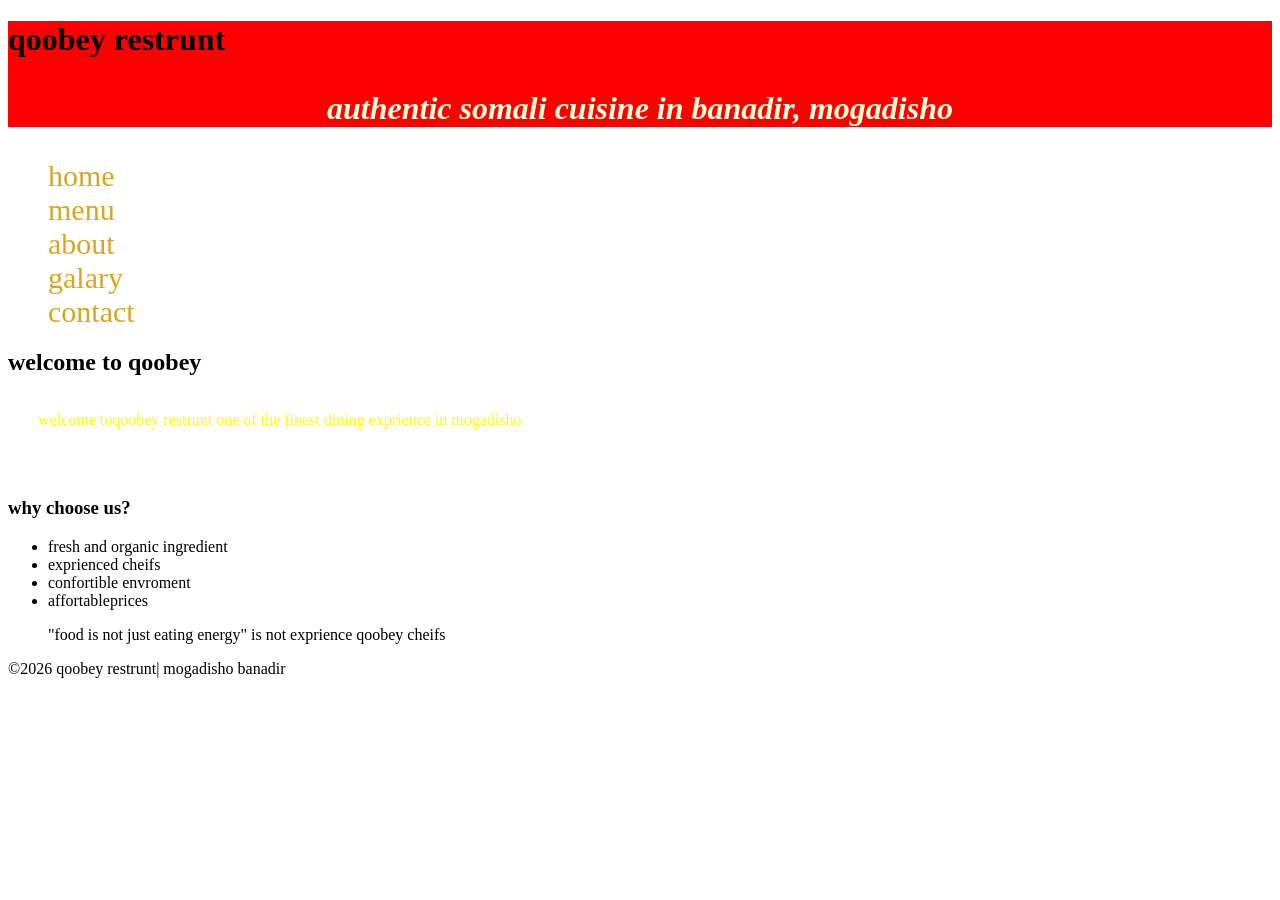
==== index.html @ e8970a74 "Add files via upload" ====
<!DOCTYPE html>
<html lang="en">
<head>
    <meta charset="UTF-8">
    <meta name="viewport" content="width=device-width, initial-scale=1.0">
    <title>qoobey restrunt</title>
</head>
<body>
    <link rel="stylesheet" href="ras.Css">
    <header>
        <h1>qoobey restrunt</h1>
        <p class="index.html"><span>authentic somali cuisine</span> in banadir,
             mogadisho</p>
    </header>
    <nav>
        <ul>
          <li> <a href="index.html">home</a></li>
          <li> <a href="menu.html">menu</a></li>
          <li> <a href="about.html">about</a></li>
          <li> <a href="galary.html">galary</a></li>
         <li> <a href="contact.html">contact</a></li>



        </ul>
    </nav>
    <main>
        <h2>welcome  to qoobey</h2>
        <p>welcome to<span>qoobey restrunt</span>
             one of the finest dining exprience in mogadisho</p>
             <img src="" alt="">
             <h3> why choose us?</h3>
             <ul>
                <li>fresh and organic ingredient</li>
                <li>exprienced cheifs</li>
                <li>confortible envroment</li>
                <li>affortableprices</li>
             </ul>
             <blockquote>
                "food is not just eating energy" is not exprience qoobey cheifs
             </blockquote>
    </main>
    <footer class="index">
        <p>&copy;2026 qoobey restrunt| mogadisho banadir</p>
    </footer>   
</body>
</html>
---- ras.Css ----
*{
    font-family: Georgia, 'Times New Roman', Times, serif
    ;
}
body{
    background-image: url(bariss.jpg);
    background-size: 100vw 200vh;
    background-repeat: no-repeat;
    background-origin: padding-box;
}
header{
    background-color: red;
}
p index.html{
    color: blue;
}


}
    
    

header h1{
    font-size: 2em;
    text-align: center;
    color: blue;
}
header p{
    color: #fffedc;
    font-size: 2em;
    font-style: italic;
    font-weight: 800;
    text-align: center;
}
nav a{
    color: goldenrod;
    font-size: 30px;
    text-decoration: none;
}
nav ul{
    list-style-type: none;
}
main p{
    line-height: 3em;
    color: yellow;
    letter-spacing: 20%;
    text-indent: 30px;


}


.ul menu{
    color: blue;
    text-align: center;

}
.footer{
    background-color: lightcoral;
    height: 100px;
    font-size: medium;
    font-style: italic;
}
 .footer about{
     background-color: lightcoral;
    height: 100px;
    font-size: medium;
    font-style: italic;
}
#h2 menu{
    background-color: blue;
    color: green;
}
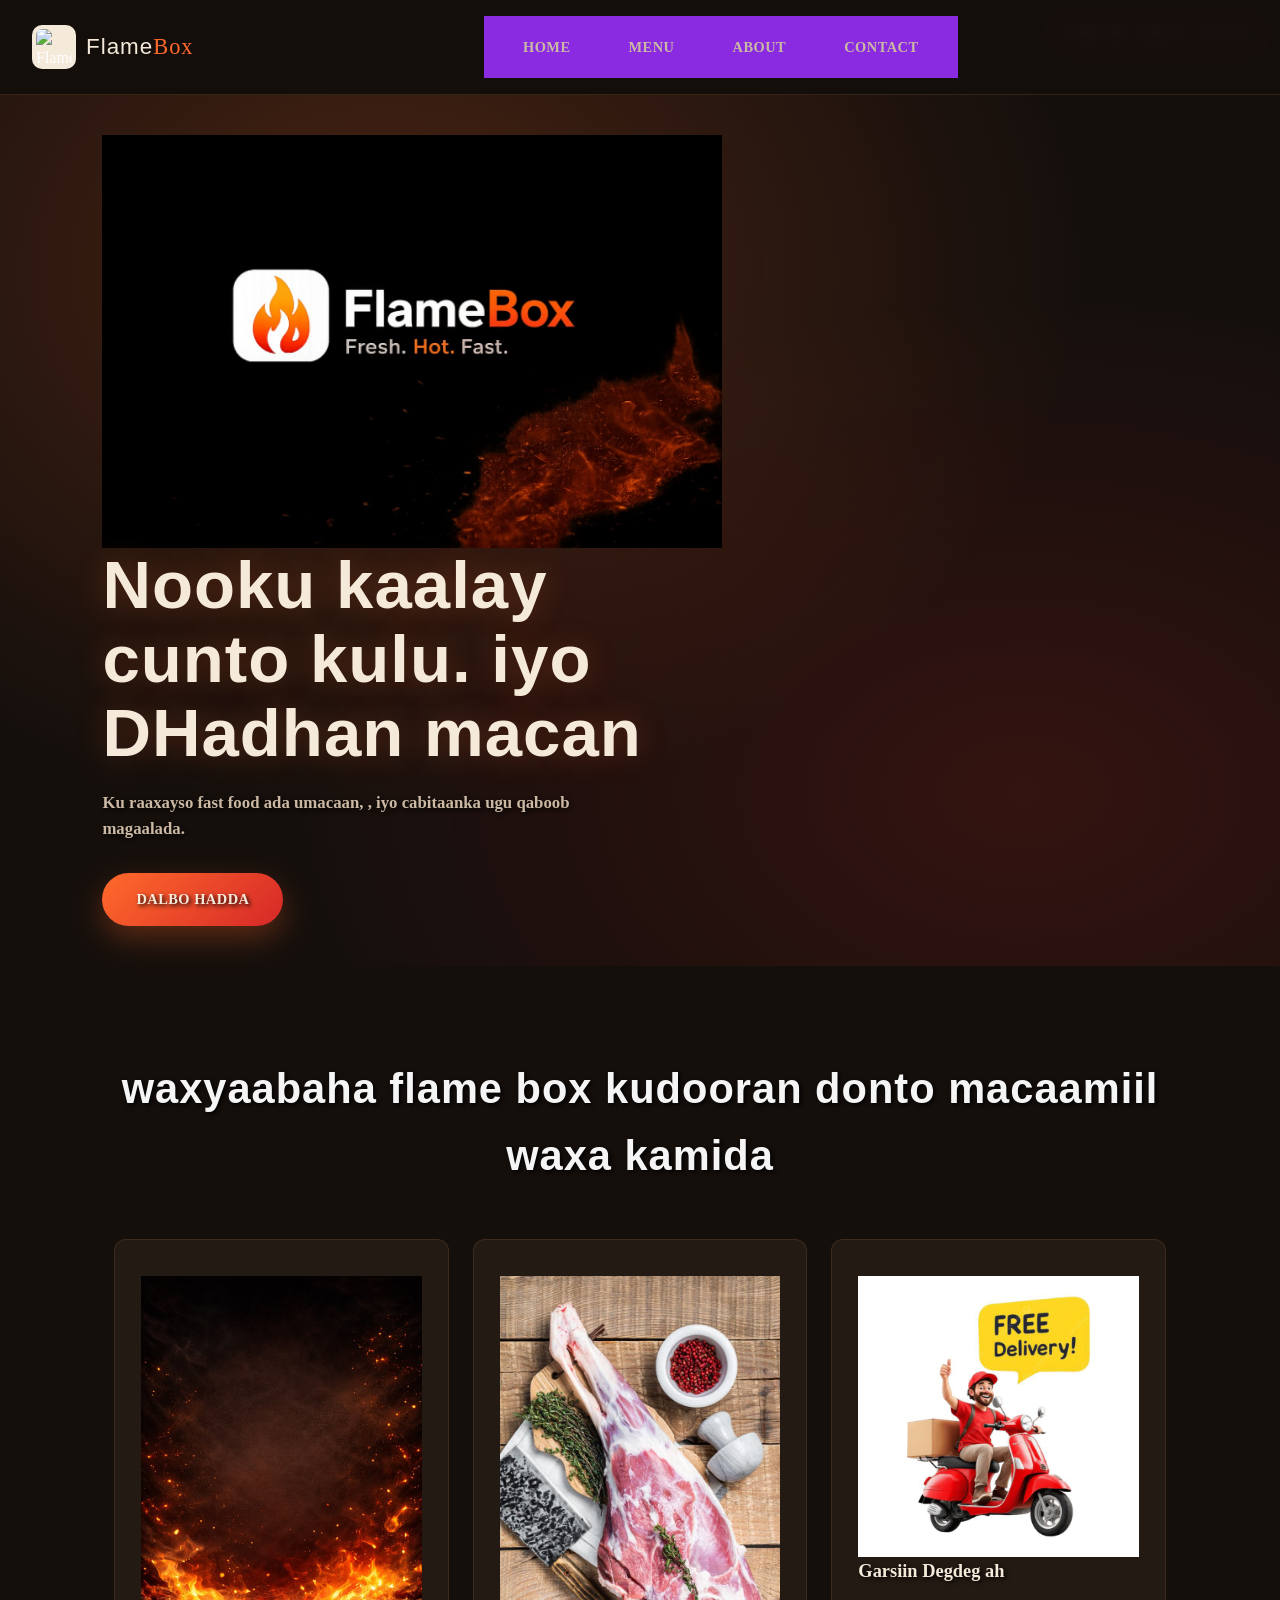
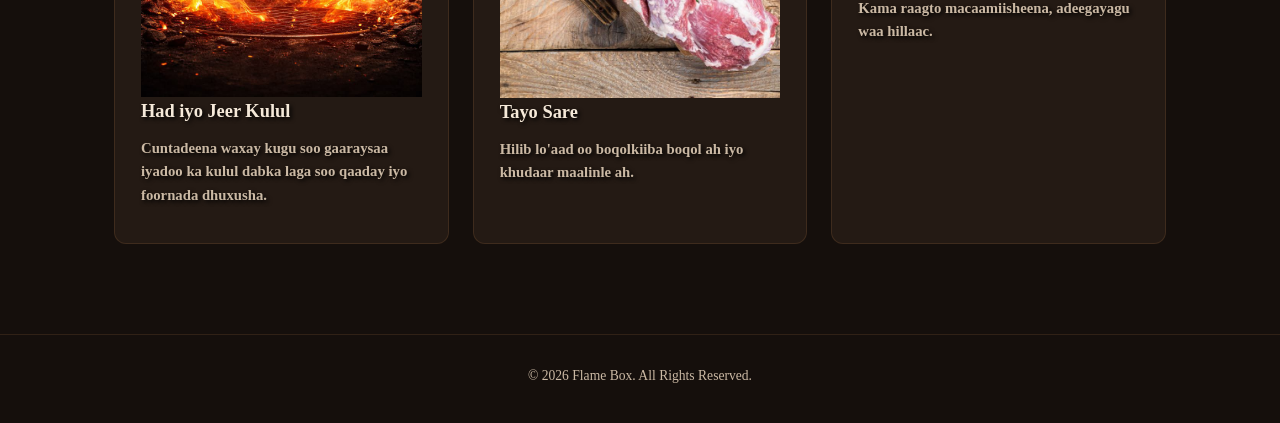
==== commit a6f7baad: "Add files via upload" ====
--- a/index.html
+++ b/index.html
@@ -1,47 +1,68 @@
+
 <!DOCTYPE html>
-<html lang="en">
+<html lang="so">
 <head>
     <meta charset="UTF-8">
     <meta name="viewport" content="width=device-width, initial-scale=1.0">
-    <title>qoobey restrunt</title>
+    <title>Flame Box | Fresh. Hot. Fast.</title>
+    <link rel="stylesheet" href="style.css">
 </head>
 <body>
-    <link rel="stylesheet" href="ras.Css">
-    <header>
-        <h1>qoobey restrunt</h1>
-        <p class="index.html"><span>authentic somali cuisine</span> in banadir,
-             mogadisho</p>
+
+    <header class="main-header">
+        <div class="logo-container">
+            <img src="logo123.jpeg" alt="Flame Box Logo" class="site-logo">
+            <div class="logo-text">Flame<span>Box</span></div>
+        </div>
+        <nav class="navbar">
+            <ul>
+                <li><a href="index.html">home</a></li>
+                <li><a href="menu.html">menu</a></li>
+                <li><a href="about.html">about</a></li>
+                <li><a href="contact.html">contact</a></li>
+            </ul>
+        </nav>
     </header>
-    <nav>
-        <ul>
-          <li> <a href="index.html">home</a></li>
-          <li> <a href="menu.html">menu</a></li>
-          <li> <a href="about.html">about</a></li>
-          <li> <a href="galary.html">galary</a></li>
-         <li> <a href="contact.html">contact</a></li>
 
+    <main>
+        <section class="hero-section">
+            <div class="hero-text">
+                <span class="badge">FRESH • HOT • FAST</span>
+                <img src="logo.jpeg" alt="Logo">
+                <h1>Nooku kaalay cunto kulu. iyo DHadhan macan </h1>
+                <p>Ku raaxayso fast food ada umacaan,  , iyo cabitaanka ugu qaboob magaalada.</p>
+                <a href="menu.html" class="cta-btn">Dalbo Hadda</a>
+            </div>
+        </section>
 
+        <section class="special-dishes">
+            <h2 class="section-title">waxyaabaha flame box kudooran donto macaamiil waxa kamida</h2>
+            <div class="card-grid">
+                <div class="food-card">
+                    <img src="kuleel.jpeg" alt="kulul">
+                    <h3>Had iyo Jeer Kulul</h3>
+                    <p>Cuntadeena waxay kugu soo gaaraysaa iyadoo ka kulul dabka laga soo qaaday iyo foornada dhuxusha.</p>
+                </div>
+                <div class="food-card">
+                    <img src="ari.jpeg" alt="ari">
+                    <h3>Tayo Sare</h3>
+                    <p>Hilib lo'aad oo boqolkiiba boqol ah iyo khudaar maalinle ah.</p>
+                </div>
+                <div class="food-card">
+                    <img src="degdeg.jpeg" alt="degdeg">
+                    <h3>Garsiin Degdeg ah</h3>
+                    <p>Kama raagto macaamiisheena, adeegayagu waa hillaac.</p>
+                </div>
+            </div>
+        </section>
+    </main>
 
-        </ul>
-    </nav>
-    <main>
-        <h2>welcome  to qoobey</h2>
-        <p>welcome to<span>qoobey restrunt</span>
-             one of the finest dining exprience in mogadisho</p>
-             <img src="" alt="">
-             <h3> why choose us?</h3>
-             <ul>
-                <li>fresh and organic ingredient</li>
-                <li>exprienced cheifs</li>
-                <li>confortible envroment</li>
-                <li>affortableprices</li>
-             </ul>
-             <blockquote>
-                "food is not just eating energy" is not exprience qoobey cheifs
-             </blockquote>
-    </main>
-    <footer class="index">
-        <p>&copy;2026 qoobey restrunt| mogadisho banadir</p>
-    </footer>   
+    <footer class="main-footer">
+        <p>&copy; 2026 Flame Box. All Rights Reserved.</p>
+        <div class="student-info">
+            
+        </div>
+    </footer>
+
 </body>
-</html> +</html>
--- a/style.css
+++ b/style.css
@@ -0,0 +1,612 @@
+*{
+    font-family: 'Times New Roman', Times, serif; 
+
+    
+}
+body{
+    margin: 0;
+    padding: 0;
+    background-size: 100% 100%;
+    background-position: center ;
+    background-attachment: fixed;
+    min-height: 100vh;
+    
+    
+}
+
+header{
+    background:rgb(4, 4, 40);
+    color:white;
+    padding:15px;
+}
+
+nav{
+    background:blueviolet;
+    padding:10px;
+    list-style: none;
+}
+
+nav a{
+    color:#212121;
+    text-decoration:none;
+    margin:0 15px;
+    font-weight:bold;
+    
+    
+}
+
+nav a:hover{
+    color:#B22222;
+}
+
+.page-padding{
+    color:rgb(22, 11, 243);
+    font-weight: bold;
+    text-shadow: 2px 2px 4px rgba(0, 0, 0, 0);
+    
+}
+.hero-section{
+    color:rgb(12, 25, 207);
+    font-weight: bold;
+    text-shadow: 2px 2px 4px rgba(5, 5, 5, 5);
+}
+.special-dishes{
+    color:whitesmoke;
+    font-weight: bold;
+    text-shadow: 2px 2px 4px rgba(2, 2, 2, 2);
+}
+
+
+:root {
+  --char-black: #150f0c;
+  --char-black-2: #1e1611;
+  --card-bg: #241a14;
+  --flame-orange: #ff6a2b;
+  --ember-red: #d62828;
+  --gold: #f2a65a;
+  --cream: #f5e9d9;
+  --cream-dim: #cbb9a4;
+
+  --font-display: 'Anton', 'Bebas Neue', sans-serif;
+  --font-body: 'Inter', sans-serif;
+}
+
+* { margin: 0; padding: 0; box-sizing: border-box; }
+
+body {
+  background: var(--char-black);
+  color: var(--cream);
+  font-family: var(--font-body);
+  line-height: 1.5;
+}
+
+a { text-decoration: none; color: inherit; }
+ul { list-style: none; }
+
+
+.site-header {
+  position: sticky;
+  top: 0;
+  z-index: 10;
+  background: rgba(21, 15, 12, 0.92);
+  backdrop-filter: blur(6px);
+  border-bottom: 1px solid rgba(242, 166, 90, 0.15);
+}
+
+.navbar {
+  max-width: 1100px;
+  margin: 0 auto;
+  display: flex;
+  align-items: center;
+  justify-content: space-between;
+  padding: 18px 24px;
+}
+
+.logo {
+  font-family: var(--font-display);
+  font-size: 1.4rem;
+  letter-spacing: 1px;
+  color: var(--cream);
+}
+
+.logo span { color: var(--flame-orange); }
+
+.nav-links {
+  display: flex;
+  gap: 28px;
+}
+
+.nav-links a {
+  font-size: 0.9rem;
+  font-weight: 600;
+  letter-spacing: 0.5px;
+  text-transform: uppercase;
+  color: var(--cream-dim);
+  padding-bottom: 4px;
+  border-bottom: 2px solid transparent;
+  transition: color 0.2s ease, border-color 0.2s ease;
+}
+
+.nav-links a:hover,
+.nav-links a.active {
+  color: var(--flame-orange);
+  border-color: var(--flame-orange);
+}
+
+.menu-hero {
+  text-align: center;
+  padding: 70px 24px 40px;
+  background:
+    radial-gradient(ellipse at top, rgba(255, 106, 43, 0.16), transparent 60%),
+    var(--char-black);
+}
+
+.eyebrow {
+  font-size: 0.8rem;
+  font-weight: 600;
+  letter-spacing: 3px;
+  text-transform: uppercase;
+  color: var(--gold);
+  margin-bottom: 10px;
+}
+
+.menu-hero h1 {
+  font-family: var(--font-display);
+  font-size: clamp(2.8rem, 8vw, 4.5rem);
+  letter-spacing: 2px;
+  color: var(--cream);
+  text-shadow: 0 0 30px rgba(255, 106, 43, 0.25);
+}
+
+.hero-sub {
+  max-width: 520px;
+  margin: 18px auto 0;
+  color: var(--cream-dim);
+  font-size: 1rem;
+}
+
+
+.ember-divider {
+  display: flex;
+  justify-content: center;
+  gap: 10px;
+  margin-top: 34px;
+}
+
+.ember-divider span {
+  width: 8px;
+  height: 8px;
+  border-radius: 50%;
+  background: var(--flame-orange);
+  box-shadow: 0 0 12px 2px rgba(255, 106, 43, 0.7);
+}
+
+.ember-divider span:nth-child(2) {
+  background: var(--ember-red);
+  transform: translateY(-6px);
+}
+
+.ember-divider span:nth-child(3) {
+  background: var(--gold);
+}
+
+.jump-nav {
+  display: flex;
+  justify-content: center;
+  gap: 14px;
+  margin-top: 30px;
+}
+
+.jump-nav a {
+  font-size: 0.85rem;
+  font-weight: 600;
+  letter-spacing: 0.5px;
+  text-transform: uppercase;
+  color: var(--cream);
+  border: 1px solid rgba(242, 166, 90, 0.35);
+  border-radius: 999px;
+  padding: 8px 20px;
+  transition: background 0.2s ease, border-color 0.2s ease;
+}
+
+.jump-nav a:hover {
+  background: rgba(255, 106, 43, 0.12);
+  border-color: var(--flame-orange);
+}
+
+
+
+.menu-wrap {
+  max-width: 1100px;
+  margin: 0 auto;
+  padding: 20px 24px 80px;
+}
+
+.menu-category {
+  margin-top: 70px;
+}
+
+.category-head {
+  display: grid;
+  grid-template-columns: auto 1fr;
+  align-items: baseline;
+  column-gap: 16px;
+  border-bottom: 1px solid rgba(242, 166, 90, 0.2);
+  padding-bottom: 16px;
+  margin-bottom: 30px;
+}
+
+.category-tag {
+  font-family: var(--font-display);
+  font-size: 1.1rem;
+  color: var(--flame-orange);
+}
+
+.category-head h2 {
+  font-family: var(--font-display);
+  font-size: 1.9rem;
+  letter-spacing: 1px;
+  grid-row: 1;
+}
+
+.category-head p {
+  grid-column: 2;
+  color: var(--cream-dim);
+  font-size: 0.92rem;
+}
+
+.menu-grid {
+  display: grid;
+  grid-template-columns: repeat(auto-fit, minmax(260px, 1fr));
+  gap: 20px;
+}
+
+.menu-card {
+  position: relative;
+  background: var(--card-bg);
+  border: 1px solid rgba(242, 166, 90, 0.12);
+  border-radius: 10px;
+  padding: 22px;
+  transition: transform 0.2s ease, border-color 0.2s ease, box-shadow 0.2s ease;
+}
+
+.menu-card:hover {
+  transform: translateY(-4px);
+  border-color: rgba(255, 106, 43, 0.5);
+  box-shadow: 0 10px 28px rgba(255, 106, 43, 0.12);
+}
+
+.card-icon {
+  font-size: 1.6rem;
+  margin-bottom: 10px;
+  line-height: 1;
+}
+
+.badge {
+  position: absolute;
+  top: 16px;
+  right: 16px;
+  font-size: 0.68rem;
+  font-weight: 700;
+  letter-spacing: 0.5px;
+  text-transform: uppercase;
+  padding: 4px 10px;
+  border-radius: 999px;
+  color: var(--char-black);
+}
+
+.badge-popular { background: var(--gold); }
+.badge-spicy   { background: var(--ember-red); color: var(--cream); }
+.badge-new     { background: var(--flame-orange); }
+
+.card-top {
+  display: flex;
+  justify-content: space-between;
+  align-items: baseline;
+  gap: 12px;
+  margin-bottom: 8px;
+  padding-right: 10px;
+}
+
+.card-top h3 {
+  font-size: 1.08rem;
+  font-weight: 700;
+  color: var(--cream);
+}
+
+.price {
+  font-family: var(--font-display);
+  color: var(--flame-orange);
+  font-size: 1.05rem;
+  white-space: nowrap;
+}
+
+.menu-card p {
+  font-size: 0.88rem;
+  color: var(--cream-dim);
+}
+
+
+.site-footer {
+  text-align: center;
+  padding: 30px 24px;
+  border-top: 1px solid rgba(242, 166, 90, 0.12);
+  color: var(--cream-dim);
+  font-size: 0.85rem;
+}
+
+
+
+@media (max-width: 640px) {
+  .navbar { flex-direction: column; gap: 12px; }
+  .nav-links { gap: 18px; flex-wrap: wrap; justify-content: center; }
+  .category-head { grid-template-columns: 1fr; row-gap: 6px; }
+  .category-head p { grid-column: 1; }
+}
+
+
+a:focus-visible,
+button:focus-visible {
+  outline: 2px solid var(--flame-orange);
+  outline-offset: 3px;
+}
+
+@media (prefers-reduced-motion: reduce) {
+  .menu-card { transition: none; }
+}
+
+
+@import url('https://fonts.googleapis.com/css2?family=Anton&family=Inter:wght@400;500;600;700&family=Bebas+Neue&display=swap');
+
+:root {
+  --char-black: #150f0c;
+  --char-black-2: #1e1611;
+  --card-bg: #241a14;
+  --flame-orange: #ff6a2b;
+  --ember-red: #d62828;
+  --gold: #f2a65a;
+  --cream: #f5e9d9;
+  --cream-dim: #cbb9a4;
+
+  --font-display: 'Anton', 'Bebas Neue', sans-serif;
+  --font-body: 'Inter', sans-serif;
+}
+
+* { margin: 0; padding: 0; box-sizing: border-box; }
+
+body {
+  background: var(--char-black);
+  color: var(--cream);
+  font-family: var(--font-body);
+  line-height: 1.6;
+}
+
+a { text-decoration: none; color: inherit; }
+ul { list-style: none; }
+img { display: block; max-width: 100%; }
+
+
+
+.main-header {
+  position: sticky;
+  top: 0;
+  z-index: 10;
+  display: flex;
+  align-items: center;
+  justify-content: space-between;
+  padding: 16px 32px;
+  background: rgba(21, 15, 12, 0.92);
+  backdrop-filter: blur(6px);
+  border-bottom: 1px solid rgba(242, 166, 90, 0.15);
+}
+
+.logo-container {
+  display: flex;
+  align-items: center;
+  gap: 10px;
+}
+
+.site-logo {
+  width: 44px;
+  height: 44px;
+  object-fit: contain;
+  background: var(--cream);
+  border-radius: 10px;
+  padding: 4px;
+}
+
+.logo-text {
+  font-family: var(--font-display);
+  font-size: 1.4rem;
+  letter-spacing: 1px;
+  color: var(--cream);
+}
+
+.logo-text span { color: var(--flame-orange); }
+
+.navbar ul {
+  display: flex;
+  gap: 28px;
+}
+
+.navbar a {
+  font-size: 0.9rem;
+  font-weight: 600;
+  letter-spacing: 0.5px;
+  text-transform: uppercase;
+  color: var(--cream-dim);
+  padding-bottom: 4px;
+  border-bottom: 2px solid transparent;
+  transition: color 0.2s ease, border-color 0.2s ease;
+}
+
+.navbar a:hover {
+  color: var(--flame-orange);
+  border-color: var(--flame-orange);
+}
+
+
+.hero-section {
+  min-height: 78vh;
+  display: flex;
+  align-items: center;
+  padding: 40px 8%;
+  background:
+    radial-gradient(ellipse at 30% 20%, rgba(255, 106, 43, 0.22), transparent 55%),
+    radial-gradient(ellipse at 80% 80%, rgba(214, 40, 40, 0.16), transparent 50%),
+    var(--char-black);
+}
+
+.hero-text {
+  max-width: 620px;
+}
+
+.hero-text .badge {
+  display: inline-block;
+  font-size: 0.78rem;
+  font-weight: 700;
+  letter-spacing: 3px;
+  color: var(--gold);
+  border: 1px solid rgba(242, 166, 90, 0.4);
+  border-radius: 999px;
+  padding: 7px 18px;
+  margin-bottom: 22px;
+}
+
+.hero-text h1 {
+  font-family: var(--font-display);
+  font-size: clamp(2.6rem, 6vw, 4.2rem);
+  line-height: 1.1;
+  letter-spacing: 1px;
+  color: var(--cream);
+  text-shadow: 0 0 30px rgba(255, 106, 43, 0.25);
+  margin-bottom: 20px;
+}
+
+.hero-text p {
+  color: var(--cream-dim);
+  font-size: 1.05rem;
+  max-width: 480px;
+  margin-bottom: 30px;
+}
+
+.cta-btn {
+  display: inline-block;
+  background: linear-gradient(135deg, var(--flame-orange), var(--ember-red));
+  color: var(--cream);
+  font-weight: 700;
+  letter-spacing: 0.5px;
+  text-transform: uppercase;
+  font-size: 0.9rem;
+  padding: 15px 34px;
+  border-radius: 999px;
+  box-shadow: 0 12px 30px rgba(255, 106, 43, 0.3);
+  transition: transform 0.2s ease, box-shadow 0.2s ease;
+}
+
+.cta-btn:hover {
+  transform: translateY(-2px);
+  box-shadow: 0 16px 36px rgba(255, 106, 43, 0.4);
+}
+
+.special-dishes {
+  max-width: 1100px;
+  margin: 0 auto;
+  padding: 90px 24px;
+  text-align: center;
+}
+
+.section-title {
+  font-family: var(--font-display);
+  font-size: clamp(1.8rem, 4vw, 2.6rem);
+  letter-spacing: 1px;
+  margin-bottom: 50px;
+}
+
+.card-grid {
+  display: grid;
+  grid-template-columns: repeat(auto-fit, minmax(260px, 1fr));
+  gap: 24px;
+}
+
+.food-card {
+  background: var(--card-bg);
+  border: 1px solid rgba(242, 166, 90, 0.12);
+  border-radius: 12px;
+  padding: 36px 26px;
+  text-align: left;
+  transition: transform 0.2s ease, border-color 0.2s ease, box-shadow 0.2s ease;
+}
+
+.food-card:hover {
+  transform: translateY(-4px);
+  border-color: rgba(255, 106, 43, 0.5);
+  box-shadow: 0 10px 28px rgba(255, 106, 43, 0.12);
+}
+
+.card-icon {
+  width: 52px;
+  height: 52px;
+  border-radius: 50%;
+  display: flex;
+  align-items: center;
+  justify-content: center;
+  font-size: 1.5rem;
+  margin-bottom: 18px;
+  background: rgba(255, 106, 43, 0.12);
+  border: 1px solid rgba(255, 106, 43, 0.3);
+}
+
+.food-card:nth-child(1) .card-icon::before { content: "🔥"; }
+.food-card:nth-child(2) .card-icon::before { content: "⭐"; }
+.food-card:nth-child(3) .card-icon::before { content: "⚡"; }
+
+.food-card h3 {
+  font-size: 1.15rem;
+  font-weight: 700;
+  margin-bottom: 10px;
+  color: var(--cream);
+}
+
+.food-card p {
+  color: var(--cream-dim);
+  font-size: 0.92rem;
+}
+
+
+
+.main-footer {
+  text-align: center;
+  padding: 30px 24px;
+  border-top: 1px solid rgba(242, 166, 90, 0.12);
+  color: var(--cream-dim);
+  font-size: 0.85rem;
+}
+
+.student-info {
+  margin-top: 6px;
+  font-size: 0.78rem;
+  color: rgba(203, 185, 164, 0.6);
+}
+
+
+
+@media (max-width: 768px) {
+  .main-header { flex-direction: column; gap: 14px; padding: 16px; }
+  .navbar ul { gap: 18px; flex-wrap: wrap; justify-content: center; }
+  .hero-section { min-height: auto; padding: 60px 6% 50px; text-align: center; }
+  .hero-text { margin: 0 auto; }
+  .hero-text p { margin-left: auto; margin-right: auto; }
+}
+
+
+
+a:focus-visible,
+button:focus-visible {
+  outline: 2px solid var(--flame-orange);
+  outline-offset: 3px;
+}
+
+@media (prefers-reduced-motion: reduce) {
+  .food-card, .cta-btn { transition: none; }
+}
